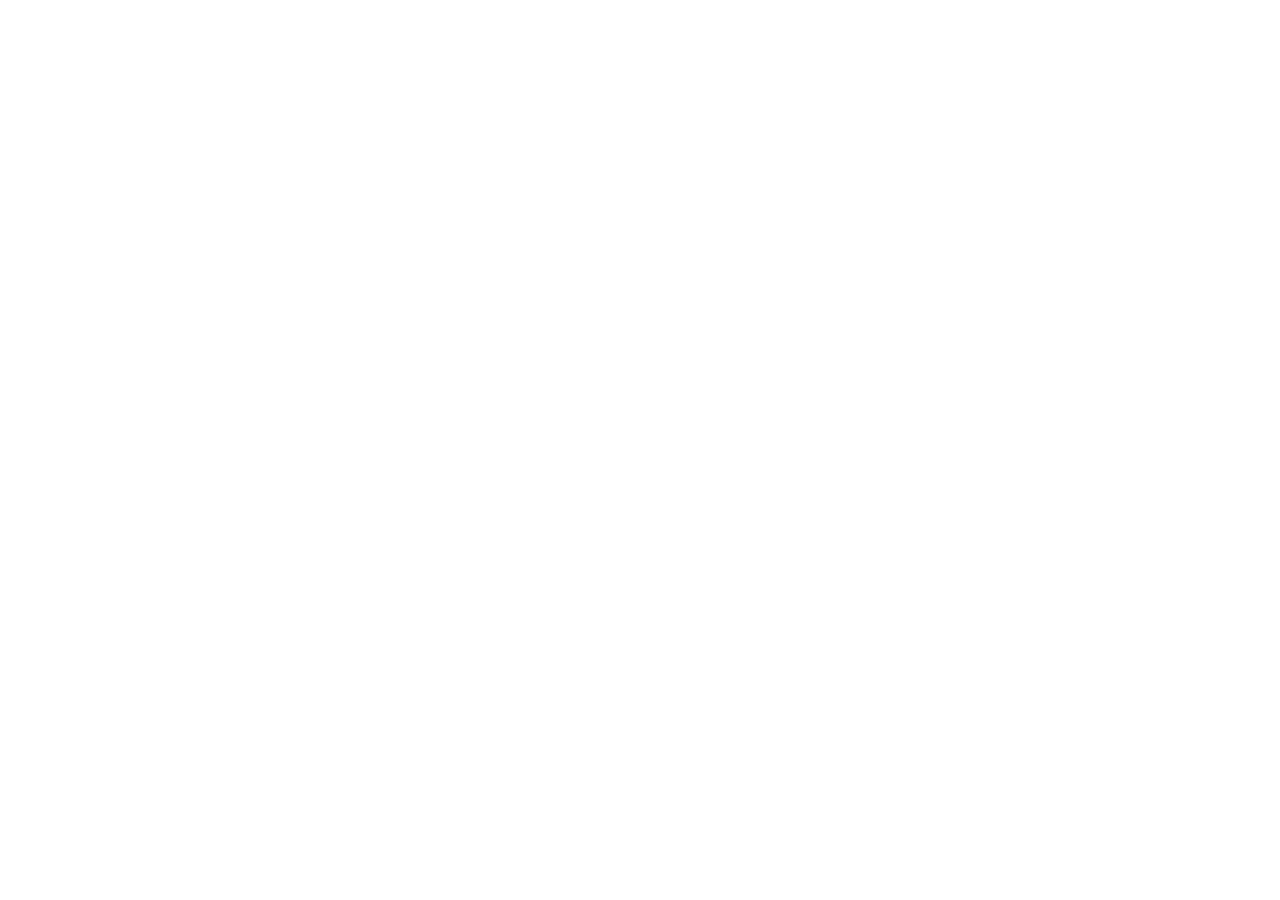
==== about.html @ d113a30e "started" ====
<!doctype html>
<html lang="en">
<head>
  <meta charset="utf-8">
  <meta name="viewport" content="width=device-width, initial-scale=1">
  <title>Happy Hour | The Daily Grind Coffee Shop</title>
  <!-- Bootstrap CSS: https://getbootstrap.com/docs/5.3/getting-started/introduction/ -->
  <link href="https://cdn.jsdelivr.net/npm/bootstrap@5.3.8/dist/css/bootstrap.min.css" rel="stylesheet">
  <!-- Bootstrap Icons: https://icons.getbootstrap.com/ -->
  <link href="https://cdn.jsdelivr.net/npm/bootstrap-icons@1.13.1/font/bootstrap-icons.min.css" rel="stylesheet">
</head>
<body>


<footer></footer>
</body>
</html>
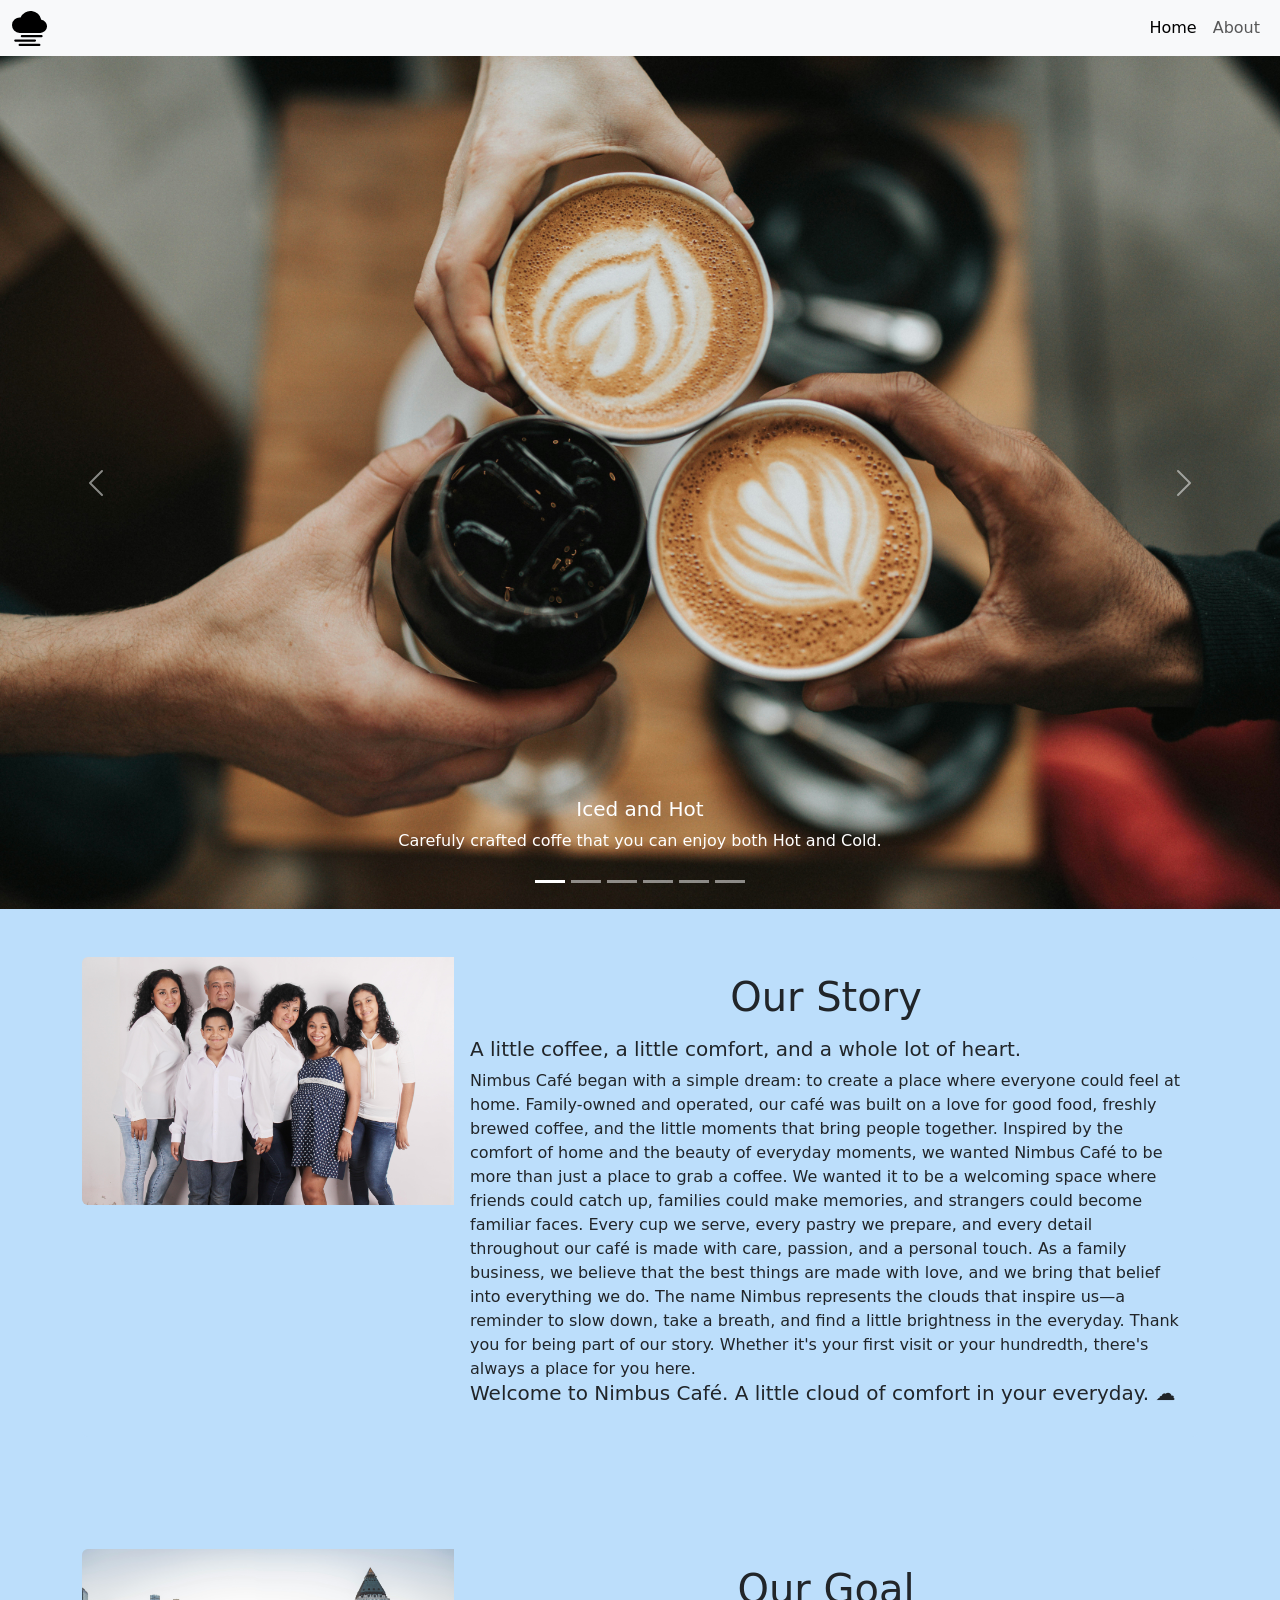
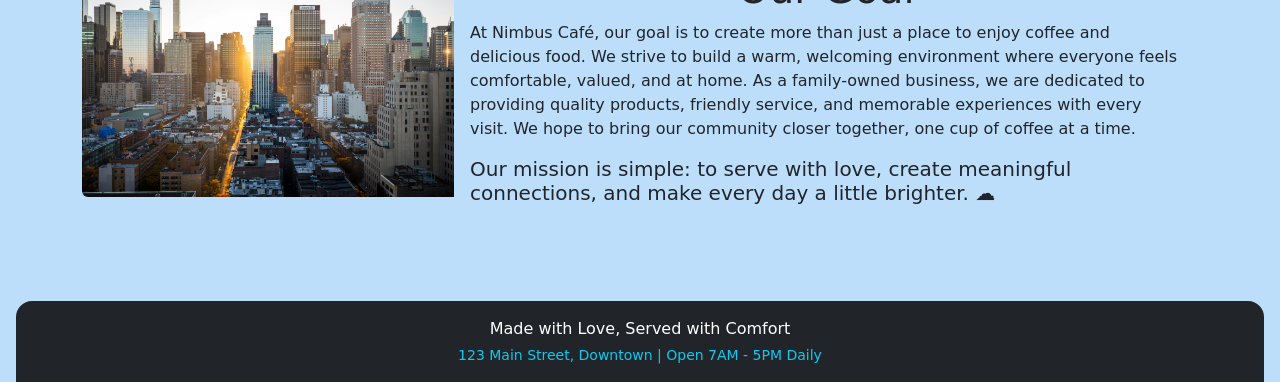
==== commit 75f10951: "DONE" ====
--- a/about.html
+++ b/about.html
@@ -10,8 +10,144 @@
   <link href="https://cdn.jsdelivr.net/npm/bootstrap-icons@1.13.1/font/bootstrap-icons.min.css" rel="stylesheet">
 </head>
 <body>
+<nav class="navbar navbar-expand-lg bg-body-tertiary">
+  <div class="container-fluid">
+    <svg xmlns="http://www.w3.org/2000/svg" width="35" height="35" fill="blueberry" class="bi bi-cloud-haze-fill" viewBox="0 0 16 16">
+  <path d="M4 11.5a.5.5 0 0 1 .5-.5h9a.5.5 0 0 1 0 1h-9a.5.5 0 0 1-.5-.5m-3 2a.5.5 0 0 1 .5-.5h9a.5.5 0 0 1 0 1h-9a.5.5 0 0 1-.5-.5m2 2a.5.5 0 0 1 .5-.5h9a.5.5 0 0 1 0 1h-9a.5.5 0 0 1-.5-.5M13.405 4.027a5.001 5.001 0 0 0-9.499-1.004A3.5 3.5 0 1 0 3.5 10H13a3 3 0 0 0 .405-5.973"/>
+</svg>
+    <button class="navbar-toggler " type="button" data-bs-toggle="collapse" data-bs-target="#navbarNav" aria-controls="navbarNav" aria-expanded="false" aria-label="Toggle navigation">
+      <span class="navbar-toggler-icon"></span>
+    </button>
+    <div class="collapse navbar-collapse justify-content-end" id="navbarNav">
+      <ul class="navbar-nav">
+        <li class="nav-item">
+          <a class="nav-link active" href="index.html">Home</a>
+        </li>
+        <li class="nav-item">
+          <a class="nav-link" href="about.html">About</a>
+        </li>
+      </ul>
+    </div>
+  </div>
+</nav>
+<div id="carouselExampleCaptions" class="carousel slide">
+  <div class="carousel-indicators">
+    <button type="button" data-bs-target="#carouselExampleCaptions" data-bs-slide-to="0" class="active" aria-current="true" aria-label="Slide 1"></button>
+    <button type="button" data-bs-target="#carouselExampleCaptions" data-bs-slide-to="1" aria-label="Slide 2"></button>
+    <button type="button" data-bs-target="#carouselExampleCaptions" data-bs-slide-to="2" aria-label="Slide 3"></button>
+    <button type="button" data-bs-target="#carouselExampleCaptions" data-bs-slide-to="3" aria-label="Slide 4"></button>
+    <button type="button" data-bs-target="#carouselExampleCaptions" data-bs-slide-to="4" aria-label="Slide 5"></button>
+    <button type="button" data-bs-target="#carouselExampleCaptions" data-bs-slide-to="5" aria-label="Slide 6"></button>
+  </div>
+
+  <div class="carousel-inner">
+    <div class="carousel-item active">
+      <img src="img/d1.jpg" class="d-block w-100" alt="...">
+      <div class="carousel-caption d-none d-md-block">
+        <h5>Iced and Hot</h5>
+        <p>Carefuly crafted coffe that you can enjoy both Hot and Cold.</p>
+      </div>
+    </div>
+    <div class="carousel-item">
+      <img src="img/d2.jpg" class="d-block w-100" alt="...">
+      <div class="carousel-caption d-none d-md-block">
+        <h5>specialty Lattes</h5>
+        <p>Our latte art practiced to perfection.</p>
+      </div>
+    </div>
+    <div class="carousel-item">
+      <img src="img/d3.jpg" class="d-block w-100" alt="...">
+      <div class="carousel-caption d-none d-md-block">
+        <h5>Unique Flavor</h5>
+        <p>Our flavors have been gathered from all over the world brought together in one place.</p>
+      </div>
+    </div>
+    <div class="carousel-item">
+      <img src="img/p1.jpg" class="d-block w-100" alt="...">
+      <div class="carousel-caption d-none d-md-block">
+        <h5>Delicious</h5>
+        <p>Our delicious pastries are flaky and warm.</p>
+      </div>
+    </div>
+     <div class="carousel-item">
+      <img src="img/peace-creative-pVY9k8pzTzM-unsplash.jpg" class="d-block w-100" alt="...">
+      <div class="carousel-caption d-none d-md-block">
+        <h5>Variety</h5>
+        <p>We have several different pastries to choose from, there is something for everyone.</p>
+      </div>
+    </div>
+      <div class="carousel-item">
+      <img src="img/p3.jpg" class="d-block w-100" alt="...">
+      <div class="carousel-caption d-none d-md-block">
+        <h5>Fresh</h5>
+        <p>Our pastries are made fresh daily with all localy grown ingredients.</p>
+      </div>
+    </div>
+  </div>
+  <button class="carousel-control-prev" type="button" data-bs-target="#carouselExampleCaptions" data-bs-slide="prev">
+    <span class="carousel-control-prev-icon" aria-hidden="true"></span>
+    <span class="visually-hidden">Previous</span>
+  </button>
+  <button class="carousel-control-next" type="button" data-bs-target="#carouselExampleCaptions" data-bs-slide="next">
+    <span class="carousel-control-next-icon" aria-hidden="true"></span>
+    <span class="visually-hidden">Next</span>
+  </button>
+</div>
+
+<section class="container py-5">
+<div class="card mb-3" style="max-width: 100%; background-color: #bcdefb;border: none;">
+  <div class="row g-0">
+    <div class="col-md-4">
+      <img src="img/miltonhuallpa95-family-photo-827763.jpg" class="img-fluid rounded-start" alt="...">
+    </div>
+    <div class="col-md-8">
+      <div class="card-body">
+        <h1 class="card-title text-center">Our Story</h1>
+        <p class="card-text">
+<h5>A little coffee, a little comfort, and a whole lot of heart.</h5>
+Nimbus Café began with a simple dream: to create a place where everyone could feel at home. Family-owned and operated, our café was built on a love for good food, freshly brewed coffee, and the little moments that bring people together.
+Inspired by the comfort of home and the beauty of everyday moments, we wanted Nimbus Café to be more than just a place to grab a coffee. We wanted it to be a welcoming space where friends could catch up, families could make memories, and strangers could become familiar faces.
+Every cup we serve, every pastry we prepare, and every detail throughout our café is made with care, passion, and a personal touch. As a family business, we believe that the best things are made with love, and we bring that belief into everything we do.
+The name Nimbus represents the clouds that inspire us—a reminder to slow down, take a breath, and find a little brightness in the everyday.
+Thank you for being part of our story. Whether it's your first visit or your hundredth, there's always a place for you here.
+<h5>Welcome to Nimbus Café. A little cloud of comfort in your everyday. ☁️</h5></p>
+      </div>
+    </div>
+  </div>
+</div></section>
+<section class="container py-5">
+<div class="card mb-3" style="max-width: 100%;background-color: #bcdefb;border: none;">
+  <div class="row g-0">
+    <div class="col-md-4">
+      <img src="img/ben-o-bro-wpU4veNGnHg-unsplash.jpg" class="img-fluid rounded-start" alt="...">
+    </div>
+    <div class="col-md-8">
+      <div class="card-body">
+        <h1 class="card-title text-center">Our Goal</h1>
+        <p class="card-text">At Nimbus Café, our goal is to create more than just a place to enjoy coffee and delicious food. We strive to build a warm, welcoming environment where everyone feels comfortable, valued, and at home. As a family-owned business, we are dedicated to providing quality products, friendly service, and memorable experiences with every visit. We hope to bring our community closer together, one cup of coffee at a time.
+          <h5>Our mission is simple: to serve with love, create meaningful connections, and make every day a little brighter. ☁️</h5>
+        </p>
+      </div>
+    </div>
+  </div>
+</div>
+</section>
 
 
-<footer></footer>
+
+
+<style>
+body{
+  background: #bcdefb;
+}
+</style>
+
+<script src="https://cdn.jsdelivr.net/npm/bootstrap@5.3.8/dist/js/bootstrap.bundle.min.js" integrity="sha384-FKyoEForCGlyvwx9Hj09JcYn3nv7wiPVlz7YYwJrWVcXK/BmnVDxM+D2scQbITxI" crossorigin="anonymous"></script>
+ <footer class="container-xlg px-0 px-md-3">
+    <!-- Color and background helper (text-bg-dark): https://getbootstrap.com/docs/5.3/helpers/color-background/ -->
+    <div class="text-bg-dark rounded-top-4 text-center px-3 py-3">
+      <p class="mb-1">Made with Love, Served with Comfort</p>
+      <p class="small text-info mb-0">123 Main Street, Downtown | Open 7AM - 5PM Daily</p>
+    </div></footer>
 </body>
-</html>+</html>
